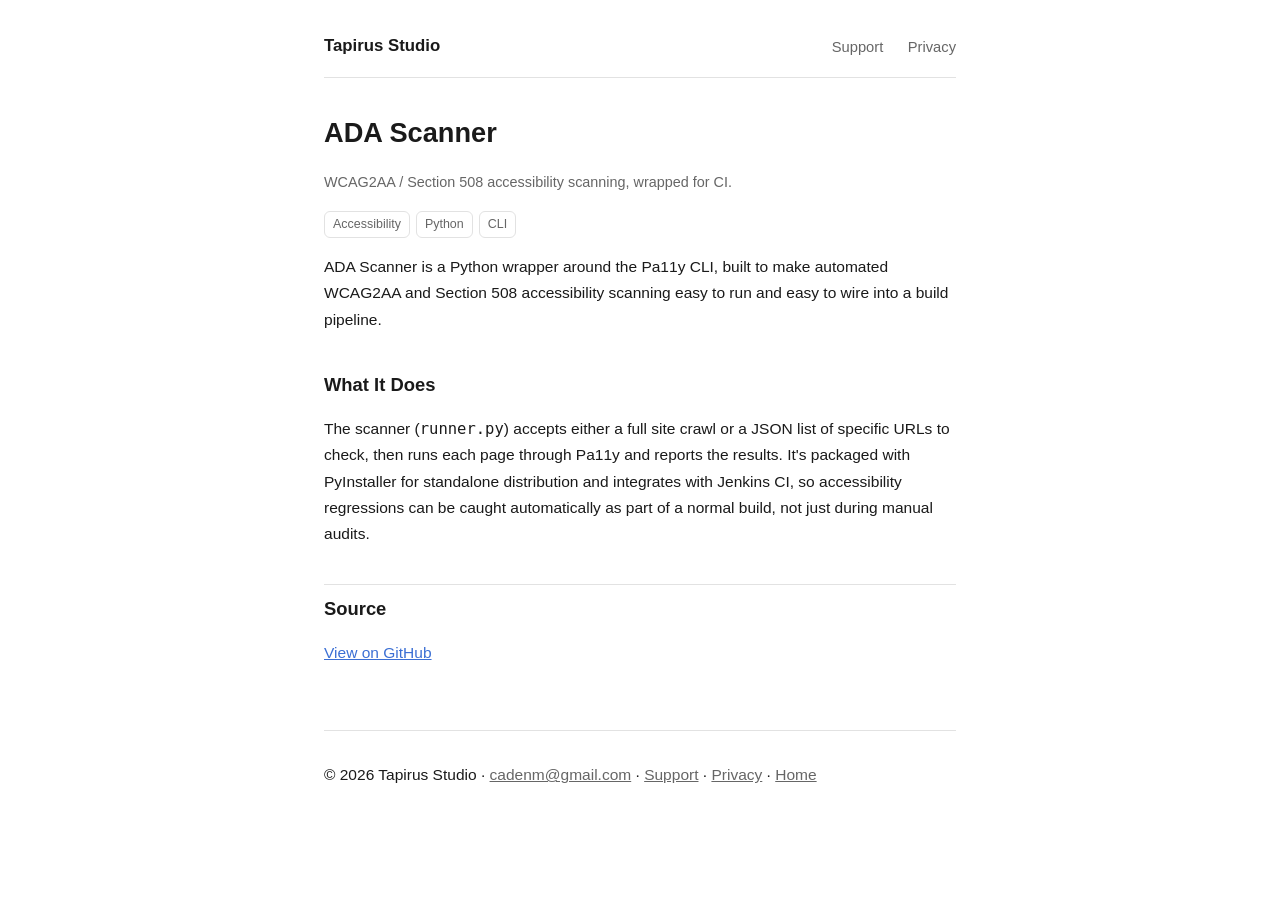
==== ada-scanner.html @ 6016bb4d "F - initial page" ====
<!DOCTYPE html>
<html lang="en">
<head>
  <meta charset="UTF-8" />
  <meta name="viewport" content="width=device-width, initial-scale=1.0" />
  <title>ADA Scanner — Tapirus Studio</title>
  <link rel="stylesheet" href="style.css" />
</head>
<body>
  <header class="site-header">
    <a class="brand" href="index.html">Tapirus Studio</a>
    <nav>
      <a href="support.html">Support</a>
      <a href="privacy.html">Privacy</a>
    </nav>
  </header>

  <h1>ADA Scanner</h1>
  <p class="muted">WCAG2AA / Section 508 accessibility scanning, wrapped for CI.</p>
  <p><span class="tag">Accessibility</span><span class="tag">Python</span><span class="tag">CLI</span></p>

  <p>ADA Scanner is a Python wrapper around the Pa11y CLI, built to make automated WCAG2AA and Section 508 accessibility scanning easy to run and easy to wire into a build pipeline.</p>

  <h2>What It Does</h2>
  <p>The scanner (<code>runner.py</code>) accepts either a full site crawl or a JSON list of specific URLs to check, then runs each page through Pa11y and reports the results. It's packaged with PyInstaller for standalone distribution and integrates with Jenkins CI, so accessibility regressions can be caught automatically as part of a normal build, not just during manual audits.</p>

  <h2>Source</h2>
  <p><a href="https://github.com/cmorikuni/ADA">View on GitHub</a></p>

  <footer class="site-footer">
    <p>&copy; 2026 Tapirus Studio &middot; <a href="mailto:cadenm@gmail.com">cadenm@gmail.com</a> &middot; <a href="support.html#ada-scanner">Support</a> &middot; <a href="privacy.html#ada-scanner">Privacy</a> &middot; <a href="index.html">Home</a></p>
  </footer>
</body>
</html>
---- style.css ----
:root {
  color-scheme: light dark;
  --bg: #ffffff;
  --text: #1a1a1a;
  --muted: #666666;
  --accent: #3b6fd4;
  --border: #e2e2e2;
  --card-bg: #f7f7f8;
}

@media (prefers-color-scheme: dark) {
  :root {
    --bg: #14161a;
    --text: #f0f0f0;
    --muted: #9a9a9a;
    --accent: #7aa2f7;
    --border: #2a2d33;
    --card-bg: #1c1f24;
  }
}

* {
  box-sizing: border-box;
}

body {
  font-family: -apple-system, BlinkMacSystemFont, "Segoe UI", sans-serif;
  background: var(--bg);
  color: var(--text);
  max-width: 680px;
  margin: 0 auto;
  padding: 0 24px 64px;
  line-height: 1.7;
}

header.site-header {
  display: flex;
  justify-content: space-between;
  align-items: center;
  padding: 32px 0 16px;
  border-bottom: 1px solid var(--border);
  margin-bottom: 32px;
}

header.site-header .brand {
  font-weight: 600;
  text-decoration: none;
  color: var(--text);
  font-size: 1.05rem;
}

header.site-header nav a {
  color: var(--muted);
  text-decoration: none;
  margin-left: 20px;
  font-size: 0.92rem;
}

header.site-header nav a:hover {
  color: var(--accent);
}

h1 {
  font-size: 1.7rem;
  margin-bottom: 4px;
}

h2 {
  font-size: 1.15rem;
  margin-top: 36px;
  padding-top: 8px;
  border-top: 1px solid var(--border);
}

h2:first-of-type {
  border-top: none;
  padding-top: 0;
}

h3 {
  font-size: 1rem;
  margin-top: 24px;
}

p, li {
  font-size: 0.97rem;
  color: var(--text);
}

.updated, .muted {
  color: var(--muted);
  font-size: 0.9rem;
}

a {
  color: var(--accent);
}

.product-list {
  list-style: none;
  padding: 0;
  margin: 24px 0;
}

.product-list li {
  border: 1px solid var(--border);
  background: var(--card-bg);
  border-radius: 10px;
  padding: 16px 20px;
  margin-bottom: 12px;
}

.product-list li a {
  font-weight: 600;
  text-decoration: none;
  font-size: 1.02rem;
}

.product-list li p {
  margin: 6px 0 0;
  color: var(--muted);
}

footer.site-footer {
  margin-top: 64px;
  padding-top: 16px;
  border-top: 1px solid var(--border);
  color: var(--muted);
  font-size: 0.85rem;
}

footer.site-footer a {
  color: var(--muted);
}

.tag {
  display: inline-block;
  font-size: 0.78rem;
  color: var(--muted);
  border: 1px solid var(--border);
  border-radius: 6px;
  padding: 2px 8px;
  margin-right: 6px;
}
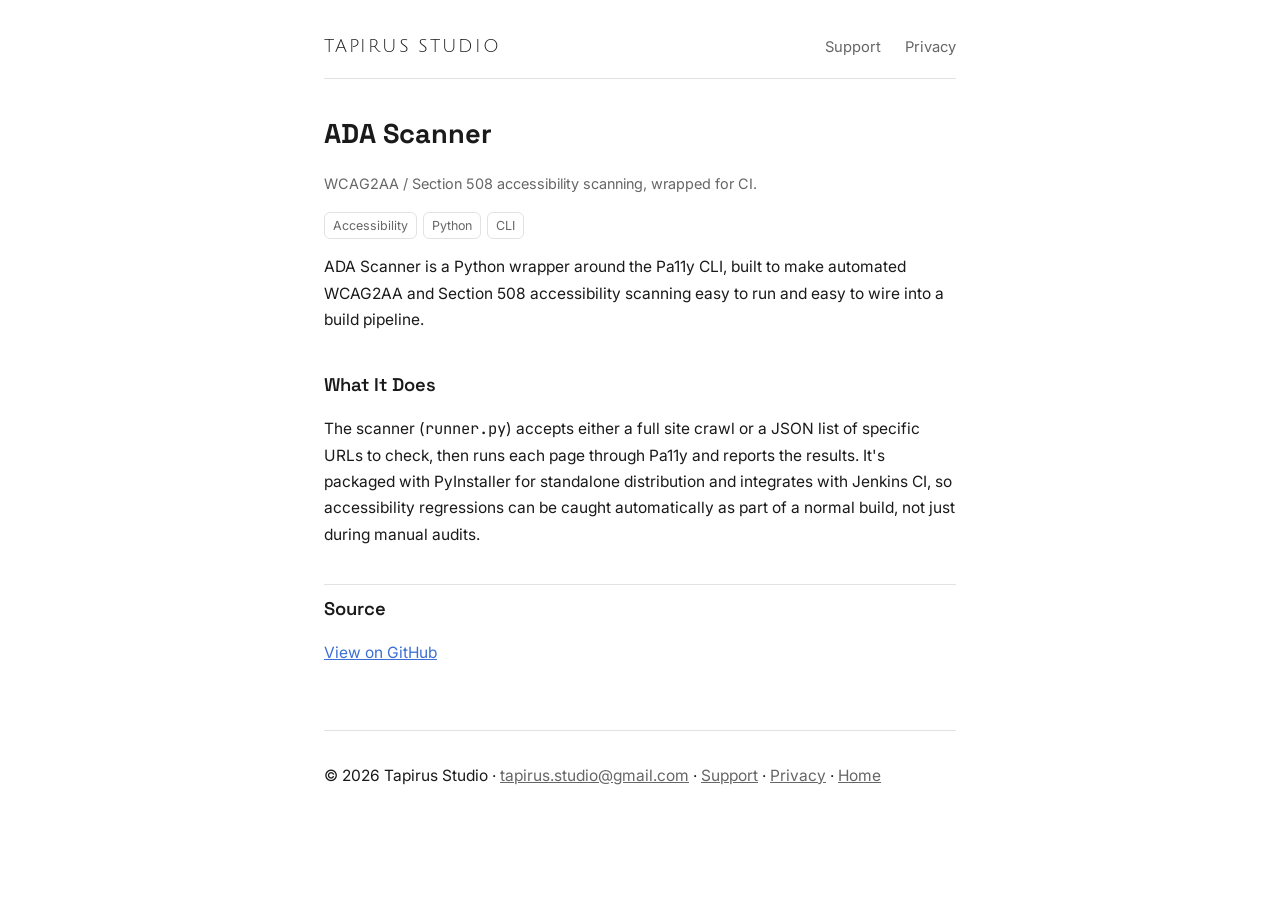
==== commit 7c605193: "R - update support email" ====
--- a/ada-scanner.html
+++ b/ada-scanner.html
@@ -28,7 +28,7 @@
   <p><a href="https://github.com/cmorikuni/ADA">View on GitHub</a></p>
 
   <footer class="site-footer">
-    <p>&copy; 2026 Tapirus Studio &middot; <a href="mailto:cadenm@gmail.com">cadenm@gmail.com</a> &middot; <a href="support.html#ada-scanner">Support</a> &middot; <a href="privacy.html#ada-scanner">Privacy</a> &middot; <a href="index.html">Home</a></p>
+    <p>&copy; 2026 Tapirus Studio &middot; <a href="mailto:tapirus.studio@gmail.com">tapirus.studio@gmail.com</a> &middot; <a href="support.html#ada-scanner">Support</a> &middot; <a href="privacy.html#ada-scanner">Privacy</a> &middot; <a href="index.html">Home</a></p>
   </footer>
 </body>
 </html>
--- a/style.css
+++ b/style.css
@@ -1,3 +1,5 @@
+@import url('https://fonts.googleapis.com/css2?family=Julius+Sans+One&family=Space+Grotesk:wght@600;700&family=Inter:wght@400;500&family=JetBrains+Mono:wght@400;500&display=swap');
+
 :root {
   color-scheme: light dark;
   --bg: #ffffff;
@@ -24,7 +26,7 @@
 }
 
 body {
-  font-family: -apple-system, BlinkMacSystemFont, "Segoe UI", sans-serif;
+  font-family: "Inter", -apple-system, BlinkMacSystemFont, "Segoe UI", sans-serif;
   background: var(--bg);
   color: var(--text);
   max-width: 680px;
@@ -43,10 +45,12 @@
 }
 
 header.site-header .brand {
-  font-weight: 600;
+  font-family: "Julius Sans One", sans-serif;
+  text-transform: uppercase;
+  letter-spacing: 0.1em;
   text-decoration: none;
   color: var(--text);
-  font-size: 1.05rem;
+  font-size: 1.1rem;
 }
 
 header.site-header nav a {
@@ -61,11 +65,15 @@
 }
 
 h1 {
+  font-family: "Space Grotesk", sans-serif;
+  font-weight: 700;
   font-size: 1.7rem;
   margin-bottom: 4px;
 }
 
 h2 {
+  font-family: "Space Grotesk", sans-serif;
+  font-weight: 600;
   font-size: 1.15rem;
   margin-top: 36px;
   padding-top: 8px;
@@ -78,6 +86,8 @@
 }
 
 h3 {
+  font-family: "Space Grotesk", sans-serif;
+  font-weight: 600;
   font-size: 1rem;
   margin-top: 24px;
 }
@@ -142,3 +152,7 @@
   padding: 2px 8px;
   margin-right: 6px;
 }
+
+code, pre {
+  font-family: "JetBrains Mono", monospace;
+}
